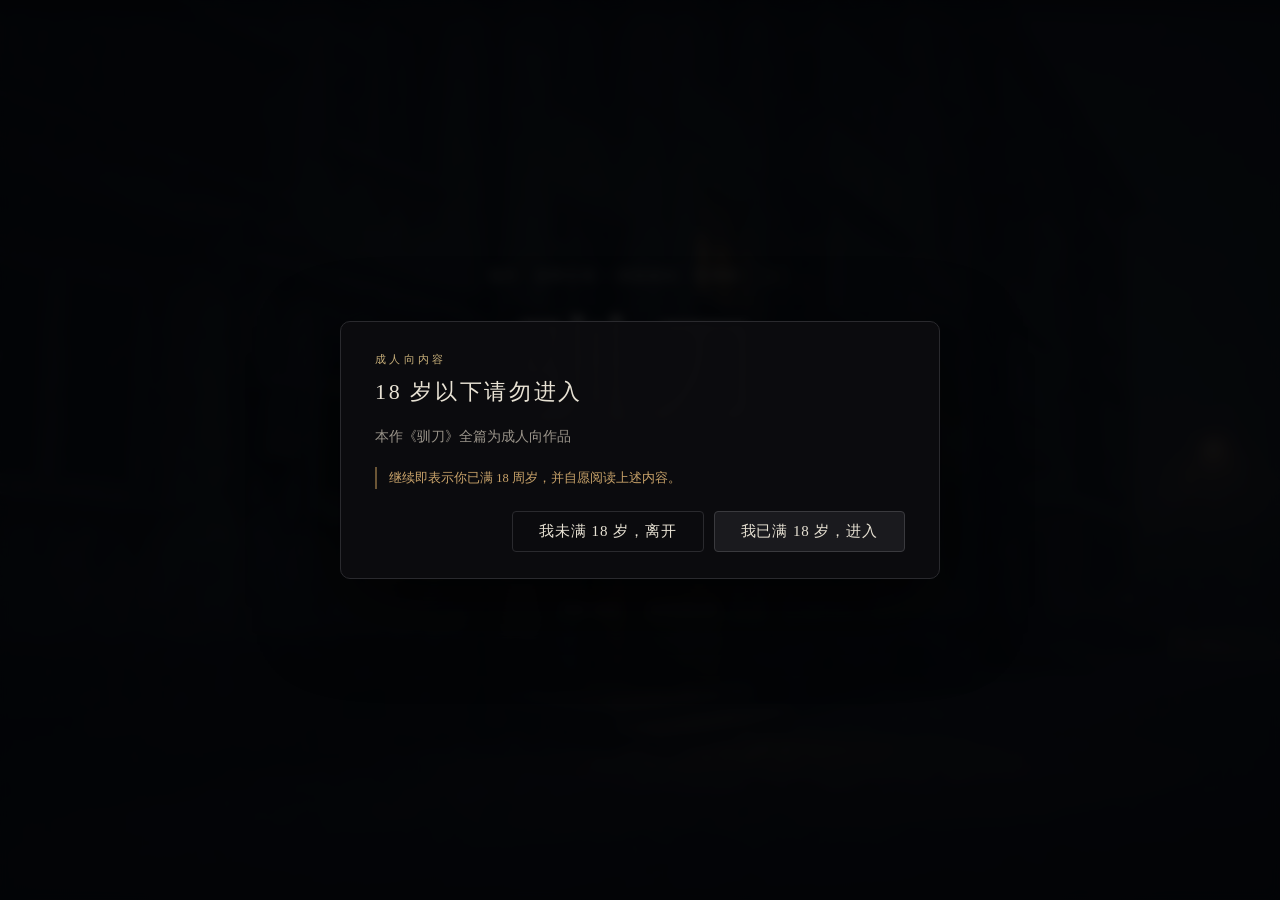
==== index.html @ 2d181a7f "改成纯网页：去掉站点构建，仓库根目录直接跳到 game/ - 删除 docs/ 与 scripts/build_site.js：不再有「构建产物」这一层，game/ 就是网页本身 - 新增根 inde" ====
<!DOCTYPE html>
<html lang="zh-CN">
<head>
<meta charset="UTF-8">
<meta name="viewport" content="width=device-width, initial-scale=1.0, viewport-fit=cover">
<meta name="theme-color" content="#0a0b0d">
<meta name="color-scheme" content="dark">

<title>驯刀 · 现代都市文字游戏（18+）</title>
<meta name="description" content="《驯刀》是一部双线双视角的现代都市文字游戏。她是女儿，他是刀。四个结局、十五条称号、两篇手稿彩蛋。全篇为成人向作品，仅面向 18 岁以上读者。">
<meta name="author" content="小妈不是妈">
<link rel="canonical" href="https://eryiwanwan.github.io/xundao/game/">
<meta http-equiv="refresh" content="0; url=game/">

<!-- 分享卡片：链接被转发时显示的是这一页 -->
<meta property="og:type" content="website">
<meta property="og:site_name" content="驯刀">
<meta property="og:title" content="驯刀 · 现代都市文字游戏（18+）">
<meta property="og:description" content="双线双视角，四个结局。她是女儿，他是刀。全篇成人向，18 岁以上可玩。">
<meta property="og:url" content="https://eryiwanwan.github.io/xundao/game/">
<meta property="og:image" content="https://eryiwanwan.github.io/xundao/game/assets/og.jpg">
<meta property="og:image:width" content="1200">
<meta property="og:image:height" content="630">
<meta property="og:locale" content="zh_CN">
<meta name="twitter:card" content="summary_large_image">
<meta name="twitter:title" content="驯刀 · 现代都市文字游戏（18+）">
<meta name="twitter:description" content="双线双视角，四个结局。她是女儿，他是刀。全篇成人向，18 岁以上可玩。">
<meta name="twitter:image" content="https://eryiwanwan.github.io/xundao/game/assets/og.jpg">
<meta name="twitter:creator" content="@eryiwanwan">

<link rel="icon" href="game/assets/favicon.png" type="image/png">
<link rel="apple-touch-icon" href="game/assets/apple-touch-icon.png">

<style>
  html, body { margin: 0; height: 100%; background: #0a0b0d; color: #6f6a63; }
  .w {
    height: 100%; display: flex; align-items: center; justify-content: center;
    flex-direction: column; gap: 16px; text-align: center;
    font: 400 13px/2 "Songti SC", "Noto Serif SC", "Songti TC", serif;
    letter-spacing: .28em;
  }
  a { color: #b23e3a; text-decoration: none; border-bottom: 1px solid rgba(178,62,58,.4); padding-bottom: 2px; }
</style>
<script>location.replace("game/");</script>
</head>
<body>
  <div class="w">
    <div>正在落雪</div>
    <a href="game/">《驯刀》→ 进入</a>
  </div>
</body>
</html>
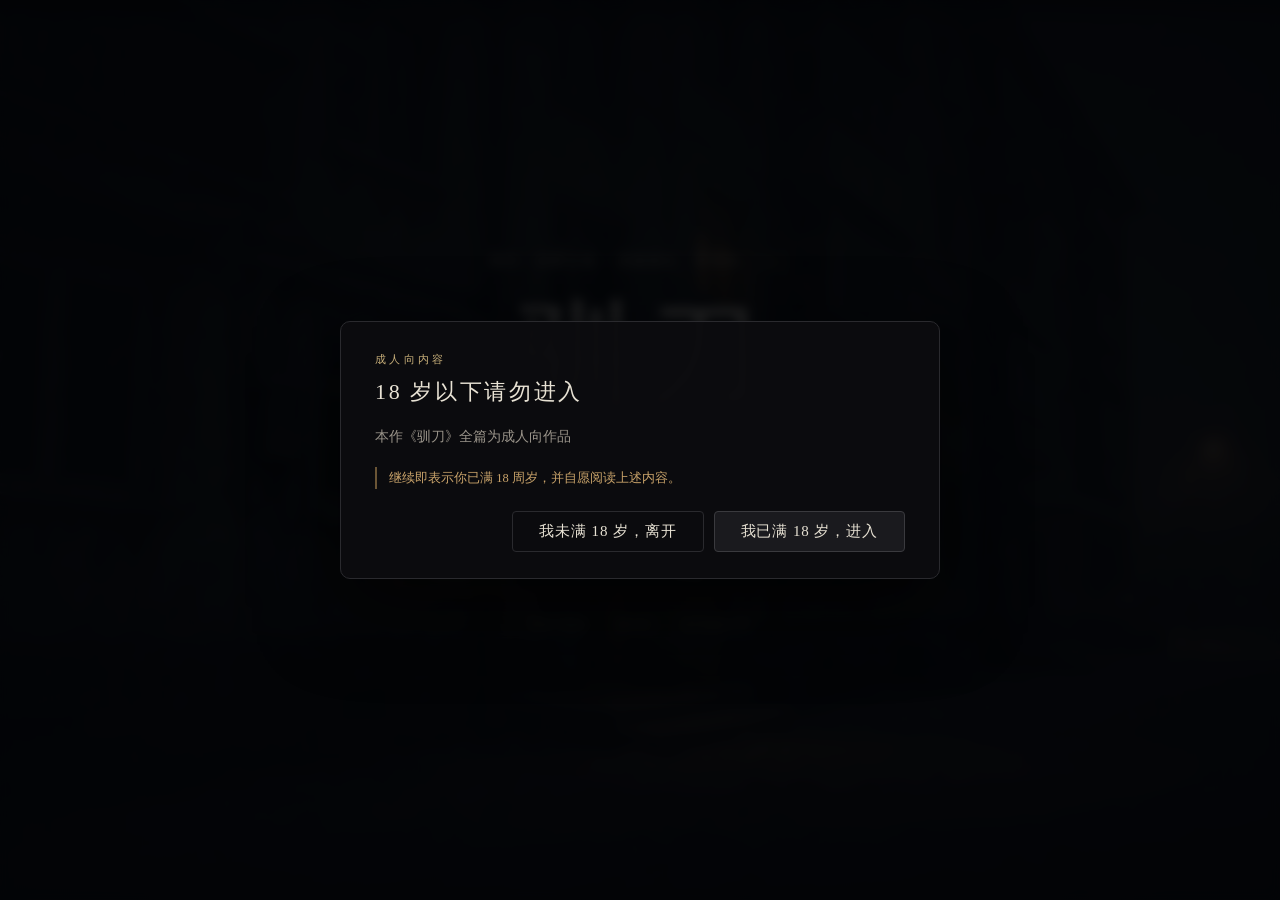
==== commit b8de7ee1: "v0.17：封面两行引文 + 番外可反复阅读 + 男主线 HE 改名 封面 - 「雾川的雪落下来，／没有一个人是干干净净地走的。」固定两行（span 分块）  番外阅读机制 - 番外不再套用「跳过已读" ====
--- a/index.html
+++ b/index.html
@@ -7,7 +7,7 @@
 <meta name="color-scheme" content="dark">
 
 <title>驯刀 · 现代都市文字游戏（18+）</title>
-<meta name="description" content="《驯刀》是一部双线双视角的现代都市文字游戏。她是女儿，他是刀。四个结局、十五条称号、两篇手稿彩蛋。全篇为成人向作品，仅面向 18 岁以上读者。">
+<meta name="description" content="《驯刀》是一部双线双视角的现代都市文字游戏。她是女儿，他是刀。二十一个结局、二十八条称号、四篇番外与彩蛋。全篇为成人向作品，仅面向 18 岁以上读者。">
 <meta name="author" content="小妈不是妈">
 <link rel="canonical" href="https://eryiwanwan.github.io/xundao/game/">
 <meta http-equiv="refresh" content="0; url=game/">
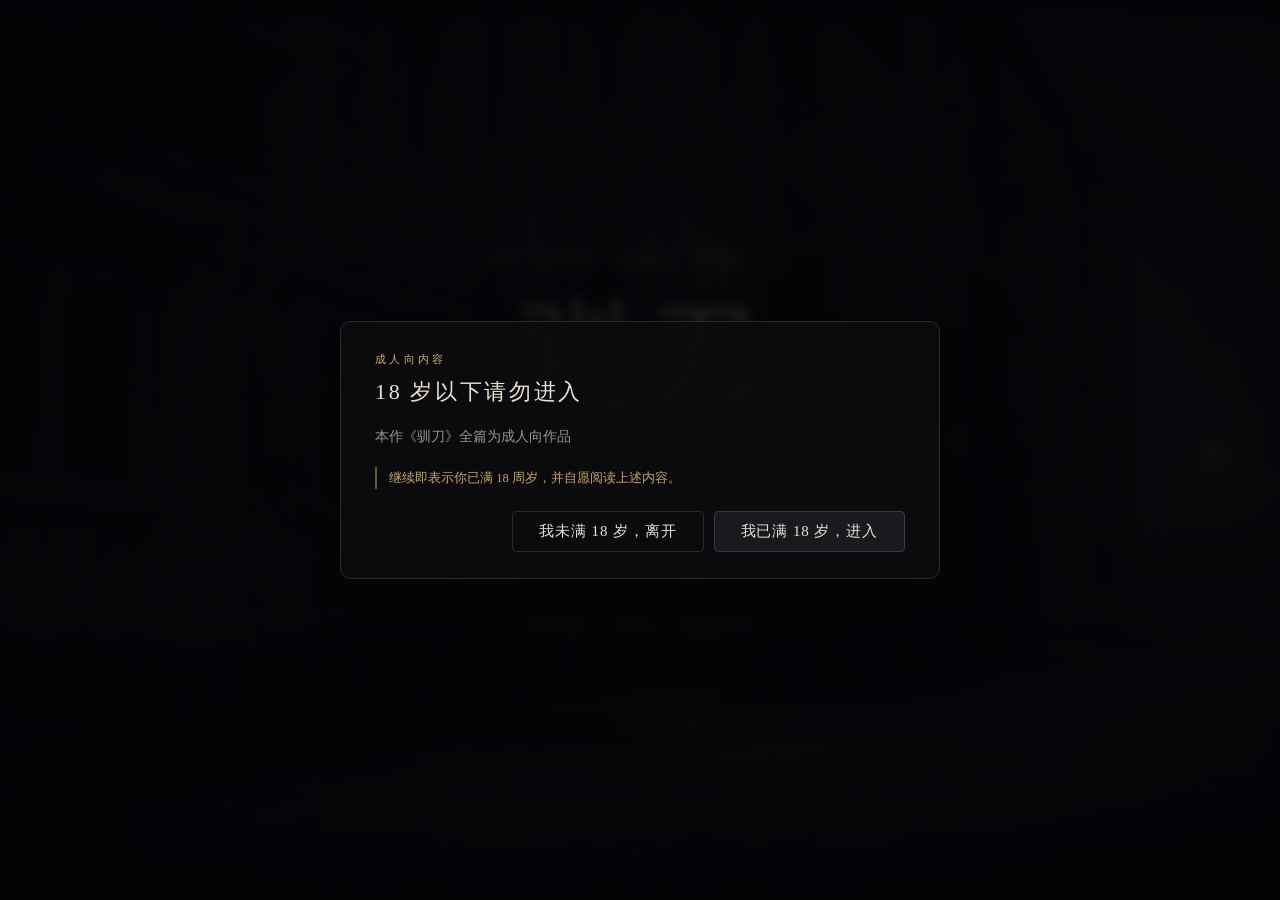
==== commit 20df6b64: "v0.19.1：丰富称号系统（28→38）+ 产物清单 - 新增 10 个称号：8 个覆盖 v0.19 新结局（线索满值/前期失败/中期失败）+ 2 个数值维度（查到底=线索满5、烧穿了=执念满100" ====
--- a/index.html
+++ b/index.html
@@ -7,7 +7,7 @@
 <meta name="color-scheme" content="dark">
 
 <title>驯刀 · 现代都市文字游戏（18+）</title>
-<meta name="description" content="《驯刀》是一部双线双视角的现代都市文字游戏。她是女儿，他是刀。二十一个结局、二十八条称号、四篇番外与彩蛋。全篇为成人向作品，仅面向 18 岁以上读者。">
+<meta name="description" content="《驯刀》是一部双线双视角的现代都市文字游戏。她是女儿，他是刀。二十九个结局、三十八条称号、四篇番外与彩蛋。全篇为成人向作品，仅面向 18 岁以上读者。">
 <meta name="author" content="小妈不是妈">
 <link rel="canonical" href="https://eryiwanwan.github.io/xundao/game/">
 <meta http-equiv="refresh" content="0; url=game/">
@@ -16,7 +16,7 @@
 <meta property="og:type" content="website">
 <meta property="og:site_name" content="驯刀">
 <meta property="og:title" content="驯刀 · 现代都市文字游戏（18+）">
-<meta property="og:description" content="双线双视角，四个结局。她是女儿，他是刀。全篇成人向，18 岁以上可玩。">
+<meta property="og:description" content="双线双视角，二十九个结局。她是女儿，他是刀。全篇成人向，18 岁以上可玩。">
 <meta property="og:url" content="https://eryiwanwan.github.io/xundao/game/">
 <meta property="og:image" content="https://eryiwanwan.github.io/xundao/game/assets/og.jpg">
 <meta property="og:image:width" content="1200">
@@ -24,7 +24,7 @@
 <meta property="og:locale" content="zh_CN">
 <meta name="twitter:card" content="summary_large_image">
 <meta name="twitter:title" content="驯刀 · 现代都市文字游戏（18+）">
-<meta name="twitter:description" content="双线双视角，四个结局。她是女儿，他是刀。全篇成人向，18 岁以上可玩。">
+<meta name="twitter:description" content="双线双视角，二十九个结局。她是女儿，他是刀。全篇成人向，18 岁以上可玩。">
 <meta name="twitter:image" content="https://eryiwanwan.github.io/xundao/game/assets/og.jpg">
 <meta name="twitter:creator" content="@eryiwanwan">
 
